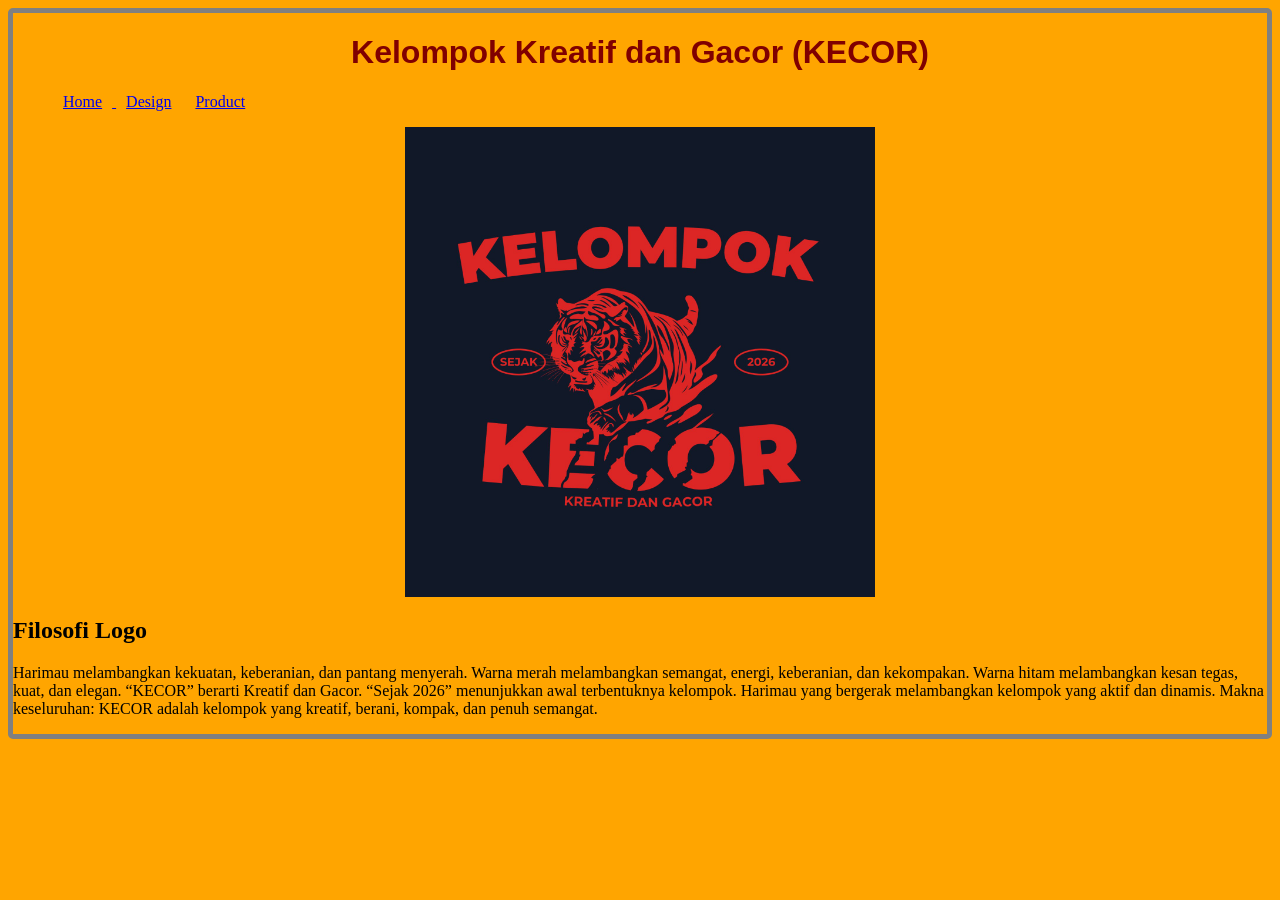
==== index.html @ 0687e15e "Update index.html" ====
<!DOCTYPE html>
<html>
<head>
  <link rel="stylesheet" href="./style.css">
  </head>
  <body>
    <h1>Kelompok Kreatif dan Gacor (KECOR)</h1>
    <ul>
    <li><a href="index.html">Home</li>
    <li><a href="about.html">Design</a></li>
    <li><a href="product.html">Product</a></li>
      </ul>
       <img src="logo kecor.jpeg"alt="Foto Profile" width="470">
  
      <h2> Filosofi Logo </h2>
  <p>Harimau melambangkan kekuatan, keberanian, dan pantang menyerah. Warna merah melambangkan semangat, energi, keberanian, dan kekompakan. Warna hitam melambangkan kesan tegas, kuat, dan elegan. “KECOR” berarti Kreatif dan Gacor. “Sejak 2026” menunjukkan awal terbentuknya kelompok. Harimau yang bergerak melambangkan kelompok yang aktif dan dinamis. Makna keseluruhan: KECOR adalah kelompok yang kreatif, berani, kompak, dan penuh semangat.
  </p>
</body>
</html>
---- style.css ----
h1 {text-align:center;
   color:maroon;
   font-family:arial;
   font-weight:bold;
   }
ul{list-style-type:none;
  }
body {background-color:orange;
     border:5px solid gray;
     border-radius:5px;
     }
li{display:inline;
  padding:10px;}
img{ display: block;
  margin-left: auto;
    margin-right: auto;
    width:200 px;
}
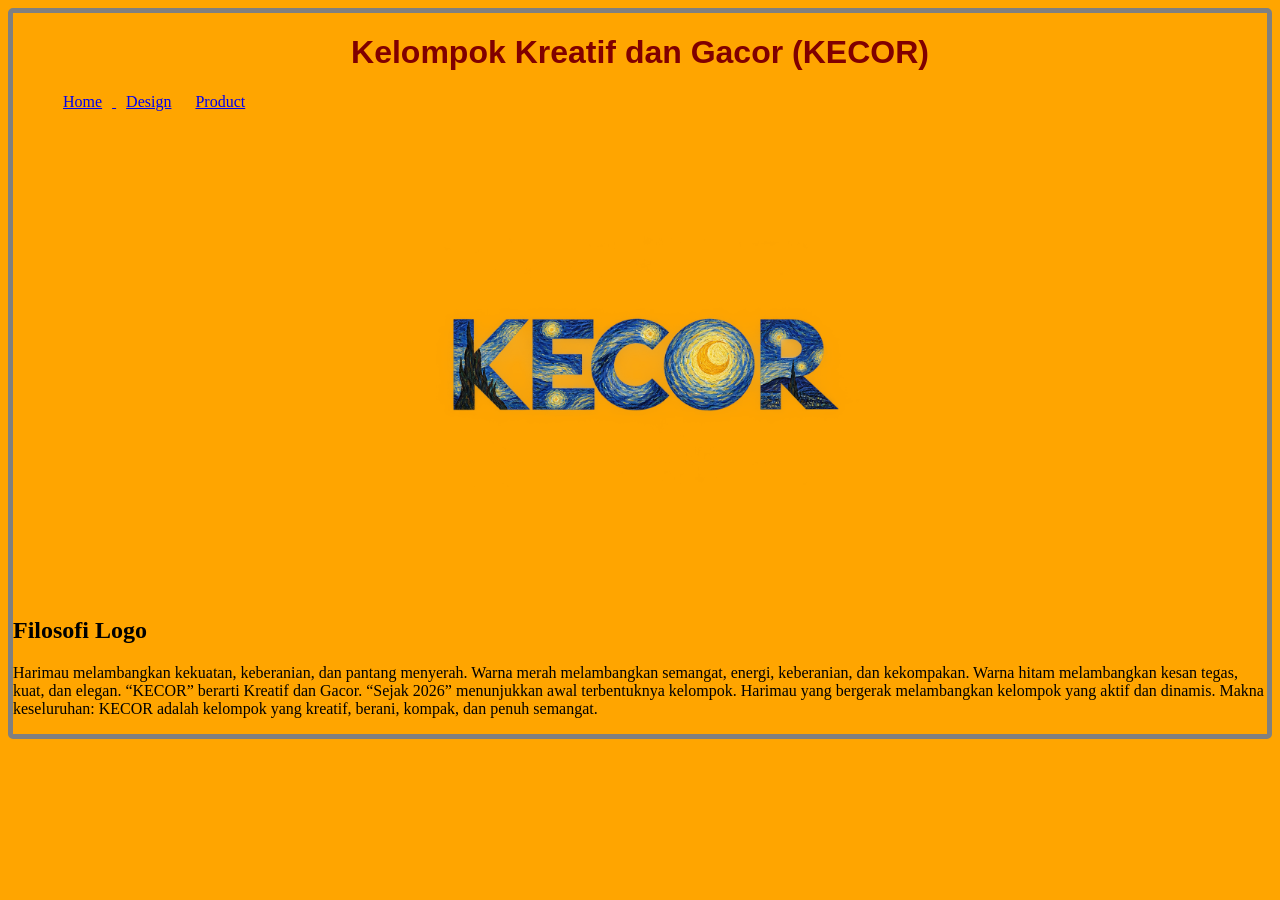
==== commit 21dca565: "Update index.html" ====
--- a/index.html
+++ b/index.html
@@ -10,7 +10,7 @@
     <li><a href="about.html">Design</a></li>
     <li><a href="product.html">Product</a></li>
       </ul>
-       <img src="logo kecor.jpeg"alt="Foto Profile" width="470">
+       <img src="Van Gogh–Inspired KECOR Wordmark.png"alt="Foto Profile" width="470">
   
       <h2> Filosofi Logo </h2>
   <p>Harimau melambangkan kekuatan, keberanian, dan pantang menyerah. Warna merah melambangkan semangat, energi, keberanian, dan kekompakan. Warna hitam melambangkan kesan tegas, kuat, dan elegan. “KECOR” berarti Kreatif dan Gacor. “Sejak 2026” menunjukkan awal terbentuknya kelompok. Harimau yang bergerak melambangkan kelompok yang aktif dan dinamis. Makna keseluruhan: KECOR adalah kelompok yang kreatif, berani, kompak, dan penuh semangat.
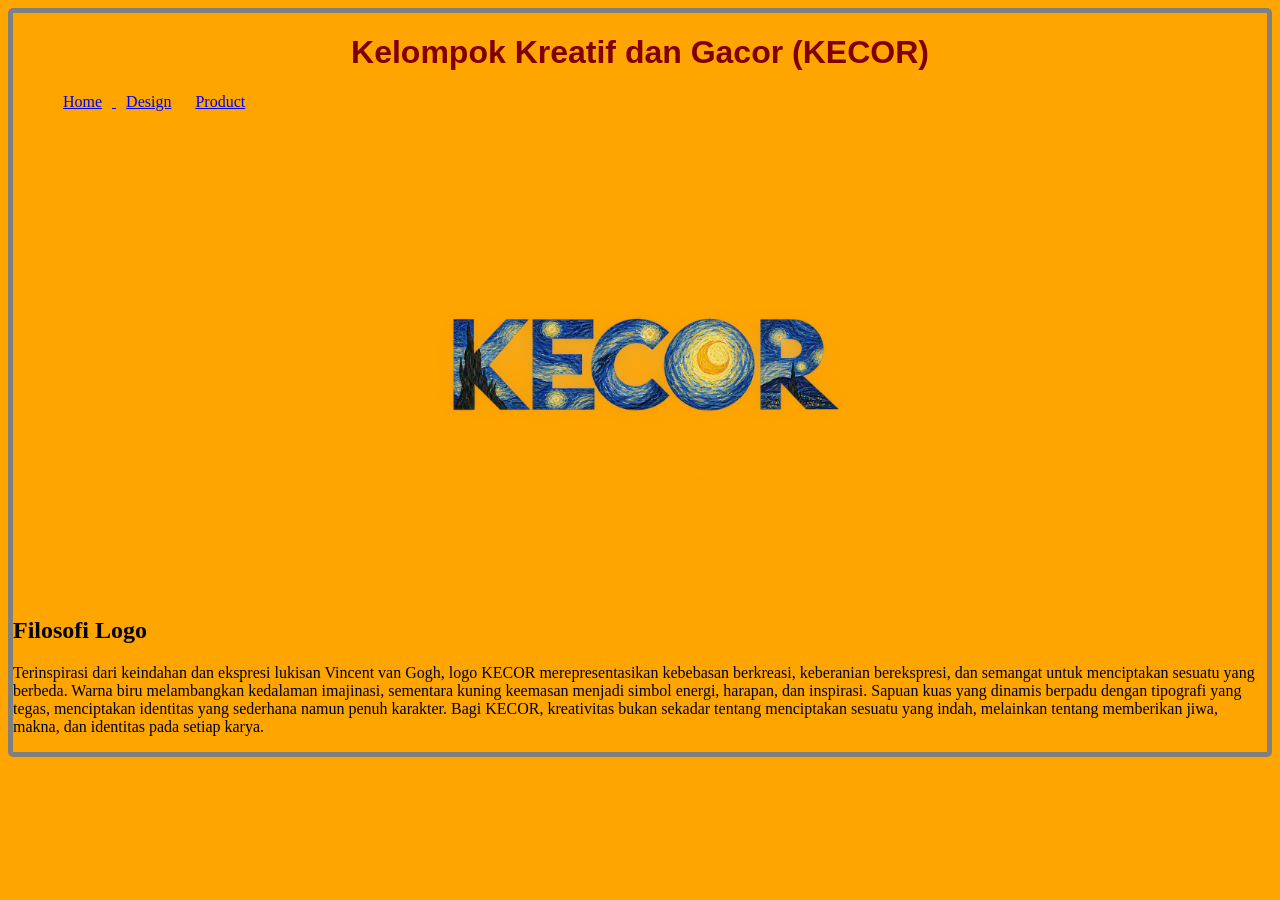
==== commit 5fbd6945: "index.html" ====
--- a/index.html
+++ b/index.html
@@ -13,7 +13,9 @@
        <img src="Van Gogh–Inspired KECOR Wordmark.png"alt="Foto Profile" width="470">
   
       <h2> Filosofi Logo </h2>
-  <p>Harimau melambangkan kekuatan, keberanian, dan pantang menyerah. Warna merah melambangkan semangat, energi, keberanian, dan kekompakan. Warna hitam melambangkan kesan tegas, kuat, dan elegan. “KECOR” berarti Kreatif dan Gacor. “Sejak 2026” menunjukkan awal terbentuknya kelompok. Harimau yang bergerak melambangkan kelompok yang aktif dan dinamis. Makna keseluruhan: KECOR adalah kelompok yang kreatif, berani, kompak, dan penuh semangat.
+  <p>Terinspirasi dari keindahan dan ekspresi lukisan Vincent van Gogh, logo KECOR merepresentasikan kebebasan berkreasi, keberanian berekspresi, dan semangat untuk menciptakan sesuatu yang berbeda. Warna biru melambangkan kedalaman imajinasi, sementara kuning keemasan menjadi simbol energi, harapan, dan inspirasi. Sapuan kuas yang dinamis berpadu dengan tipografi yang tegas, menciptakan identitas yang sederhana namun penuh karakter.
+
+Bagi KECOR, kreativitas bukan sekadar tentang menciptakan sesuatu yang indah, melainkan tentang memberikan jiwa, makna, dan identitas pada setiap karya.
   </p>
 </body>
 </html>
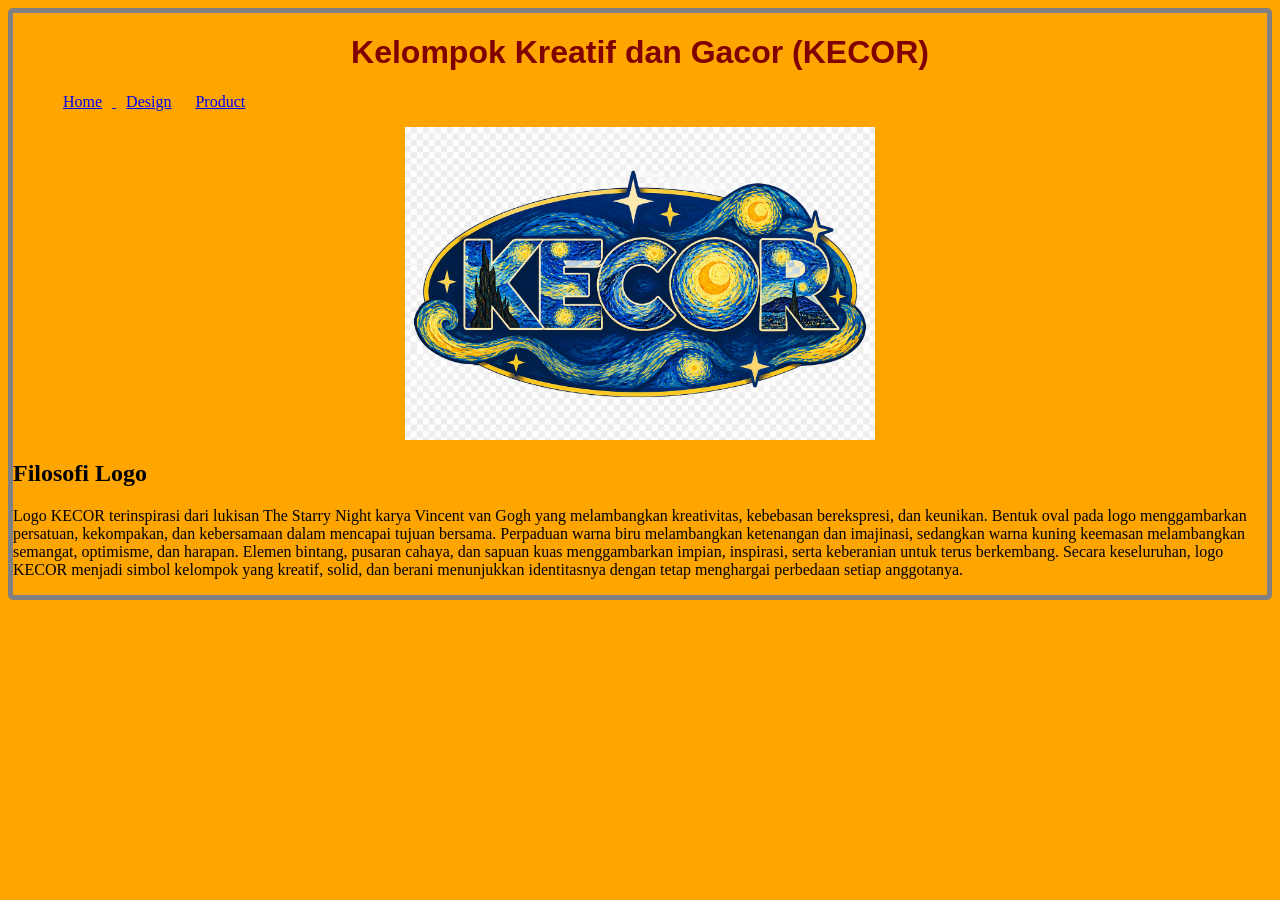
==== commit 0723dfe7: "Update index.html" ====
--- a/index.html
+++ b/index.html
@@ -10,12 +10,10 @@
     <li><a href="about.html">Design</a></li>
     <li><a href="product.html">Product</a></li>
       </ul>
-       <img src="Van Gogh–Inspired KECOR Wordmark.png"alt="Foto Profile" width="470">
+       <img src="Starry Night KECOR Emblem.png"alt="Foto Profile" width="470">
   
       <h2> Filosofi Logo </h2>
-  <p>Terinspirasi dari keindahan dan ekspresi lukisan Vincent van Gogh, logo KECOR merepresentasikan kebebasan berkreasi, keberanian berekspresi, dan semangat untuk menciptakan sesuatu yang berbeda. Warna biru melambangkan kedalaman imajinasi, sementara kuning keemasan menjadi simbol energi, harapan, dan inspirasi. Sapuan kuas yang dinamis berpadu dengan tipografi yang tegas, menciptakan identitas yang sederhana namun penuh karakter.
-
-Bagi KECOR, kreativitas bukan sekadar tentang menciptakan sesuatu yang indah, melainkan tentang memberikan jiwa, makna, dan identitas pada setiap karya.
+  <p>Logo KECOR terinspirasi dari lukisan The Starry Night karya Vincent van Gogh yang melambangkan kreativitas, kebebasan berekspresi, dan keunikan. Bentuk oval pada logo menggambarkan persatuan, kekompakan, dan kebersamaan dalam mencapai tujuan bersama. Perpaduan warna biru melambangkan ketenangan dan imajinasi, sedangkan warna kuning keemasan melambangkan semangat, optimisme, dan harapan. Elemen bintang, pusaran cahaya, dan sapuan kuas menggambarkan impian, inspirasi, serta keberanian untuk terus berkembang. Secara keseluruhan, logo KECOR menjadi simbol kelompok yang kreatif, solid, dan berani menunjukkan identitasnya dengan tetap menghargai perbedaan setiap anggotanya.
   </p>
 </body>
 </html>
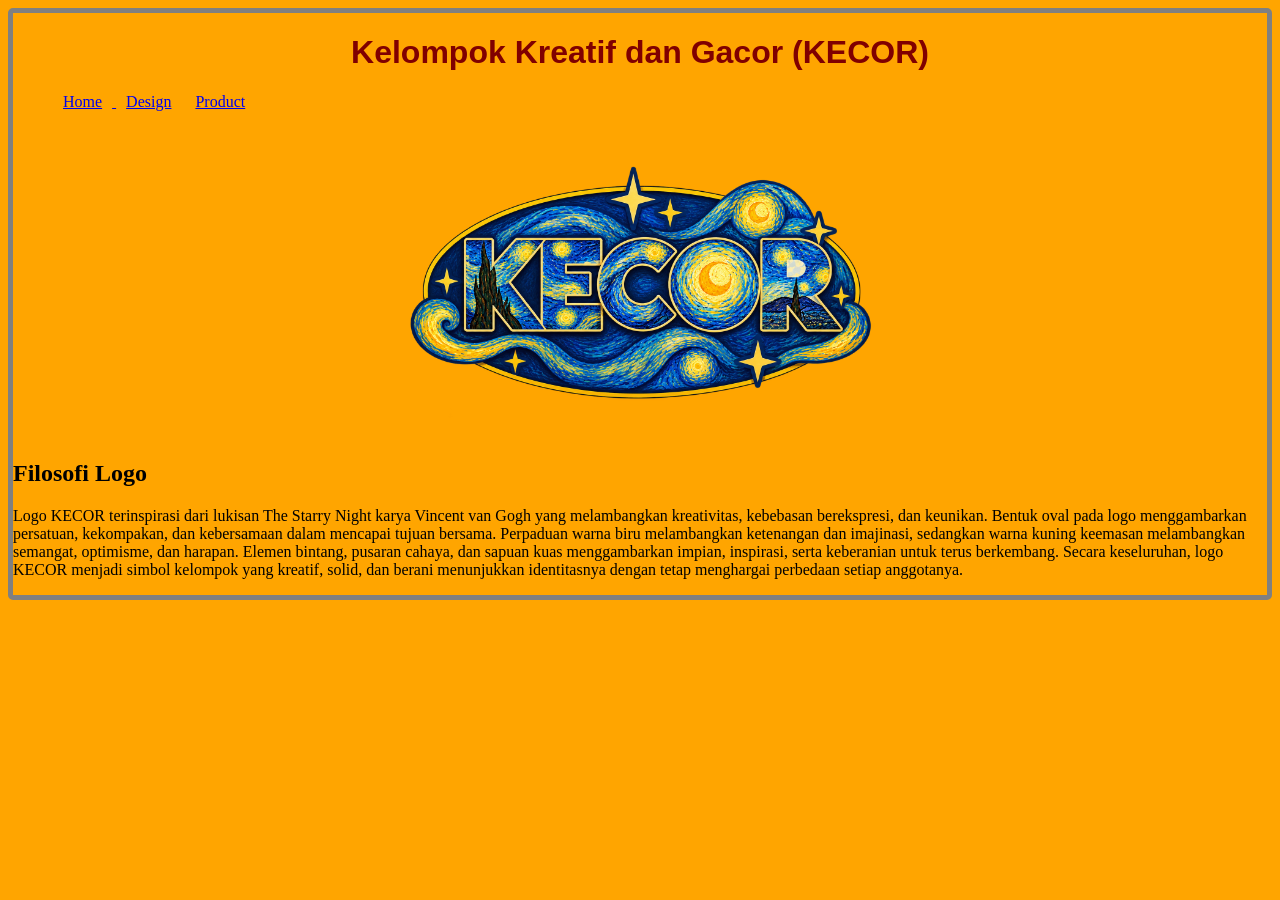
==== commit aa292aec: "Update index.html" ====
--- a/index.html
+++ b/index.html
@@ -10,7 +10,7 @@
     <li><a href="about.html">Design</a></li>
     <li><a href="product.html">Product</a></li>
       </ul>
-       <img src="Starry Night KECOR Emblem.png"alt="Foto Profile" width="470">
+       <img src="Van Gogh–Inspired KECOR Starry Emblem.png"alt="Foto Profile" width="470">
   
       <h2> Filosofi Logo </h2>
   <p>Logo KECOR terinspirasi dari lukisan The Starry Night karya Vincent van Gogh yang melambangkan kreativitas, kebebasan berekspresi, dan keunikan. Bentuk oval pada logo menggambarkan persatuan, kekompakan, dan kebersamaan dalam mencapai tujuan bersama. Perpaduan warna biru melambangkan ketenangan dan imajinasi, sedangkan warna kuning keemasan melambangkan semangat, optimisme, dan harapan. Elemen bintang, pusaran cahaya, dan sapuan kuas menggambarkan impian, inspirasi, serta keberanian untuk terus berkembang. Secara keseluruhan, logo KECOR menjadi simbol kelompok yang kreatif, solid, dan berani menunjukkan identitasnya dengan tetap menghargai perbedaan setiap anggotanya.
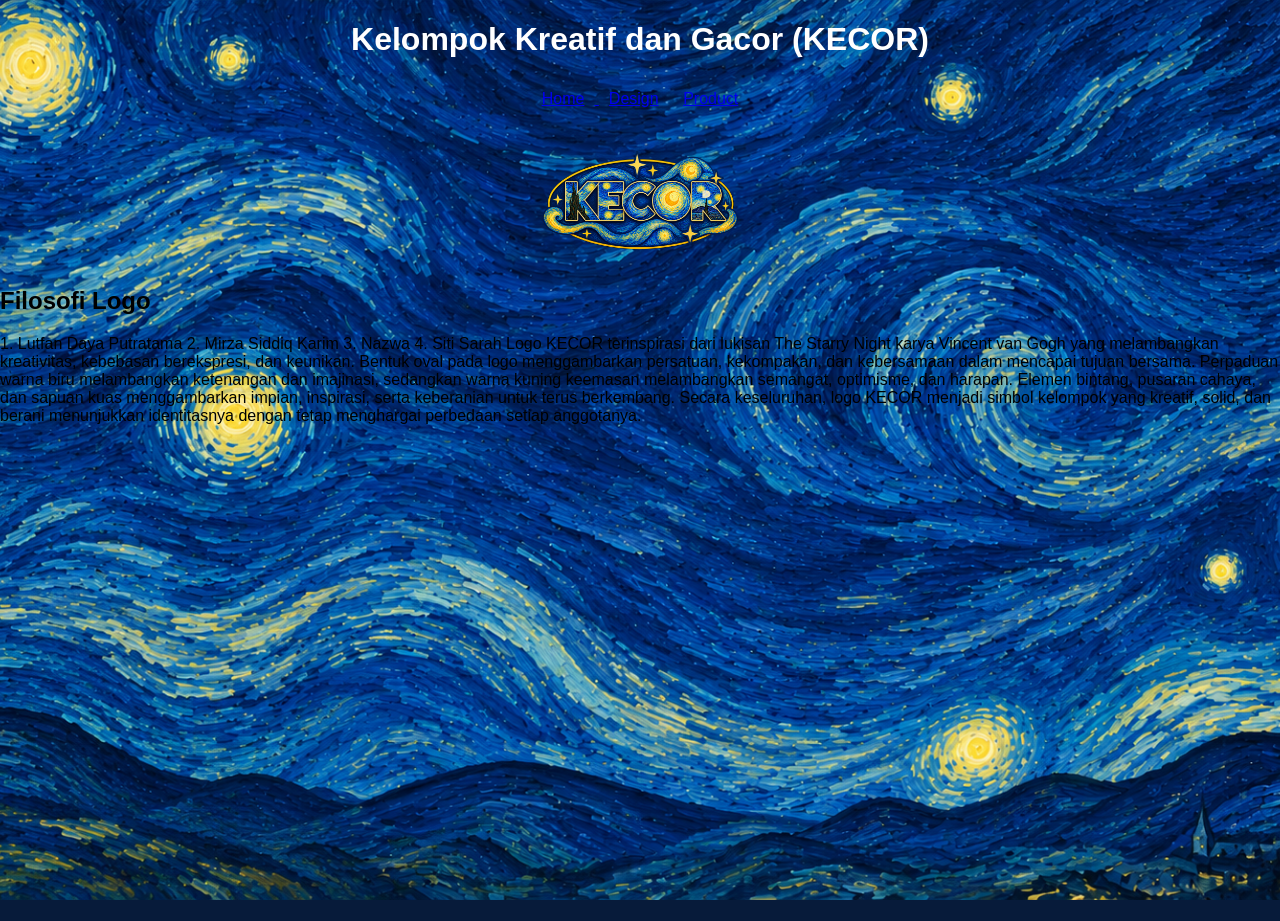
==== commit 3fe24076: "Update index.html" ====
--- a/index.html
+++ b/index.html
@@ -13,7 +13,11 @@
        <img src="Van Gogh–Inspired KECOR Starry Emblem.png"alt="Foto Profile" width="470">
   
       <h2> Filosofi Logo </h2>
-  <p>Logo KECOR terinspirasi dari lukisan The Starry Night karya Vincent van Gogh yang melambangkan kreativitas, kebebasan berekspresi, dan keunikan. Bentuk oval pada logo menggambarkan persatuan, kekompakan, dan kebersamaan dalam mencapai tujuan bersama. Perpaduan warna biru melambangkan ketenangan dan imajinasi, sedangkan warna kuning keemasan melambangkan semangat, optimisme, dan harapan. Elemen bintang, pusaran cahaya, dan sapuan kuas menggambarkan impian, inspirasi, serta keberanian untuk terus berkembang. Secara keseluruhan, logo KECOR menjadi simbol kelompok yang kreatif, solid, dan berani menunjukkan identitasnya dengan tetap menghargai perbedaan setiap anggotanya.
+  <p>1. Lutfan Daya Putratama
+     2. Mirza Siddiq Karim
+     3. Nazwa
+     4. Siti Sarah
+Logo KECOR terinspirasi dari lukisan The Starry Night karya Vincent van Gogh yang melambangkan kreativitas, kebebasan berekspresi, dan keunikan. Bentuk oval pada logo menggambarkan persatuan, kekompakan, dan kebersamaan dalam mencapai tujuan bersama. Perpaduan warna biru melambangkan ketenangan dan imajinasi, sedangkan warna kuning keemasan melambangkan semangat, optimisme, dan harapan. Elemen bintang, pusaran cahaya, dan sapuan kuas menggambarkan impian, inspirasi, serta keberanian untuk terus berkembang. Secara keseluruhan, logo KECOR menjadi simbol kelompok yang kreatif, solid, dan berani menunjukkan identitasnya dengan tetap menghargai perbedaan setiap anggotanya.
   </p>
 </body>
 </html>
--- a/style.css
+++ b/style.css
@@ -1,18 +1,46 @@
-h1 {text-align:center;
-   color:maroon;
-   font-family:arial;
-   font-weight:bold;
-   }
-ul{list-style-type:none;
-  }
-body {background-color:orange;
-     border:5px solid gray;
-     border-radius:5px;
-     }
-li{display:inline;
-  padding:10px;}
-img{ display: block;
-  margin-left: auto;
+
+/* Pengaturan halaman */
+body {
+    margin: 0;
+    min-height: 100vh;
+
+    /* Background lukisan Van Gogh */
+    background-color: #071B3A;
+    background-image: url("Van Gogh-Inspired Starry Night Panorama.png");
+    background-size: cover;
+    background-position: center;
+    background-repeat: no-repeat;
+    background-attachment: fixed;
+
+    /* Font halaman */
+    font-family: Arial, sans-serif;
+}
+
+/* Judul */
+h1 {
+    text-align: center;
+    color: white;
+    font-family: Arial, sans-serif;
+    font-weight: bold;
+}
+
+/* Menu navigasi */
+ul {
+    list-style-type: none;
+    padding: 0;
+    text-align: center;
+}
+
+li {
+    display: inline-block;
+    padding: 10px;
+}
+
+/* Gambar dan logo */
+img {
+    display: block;
+    margin-left: auto;
     margin-right: auto;
-    width:200 px;
+    width: 200px;
+    height: auto;
 }
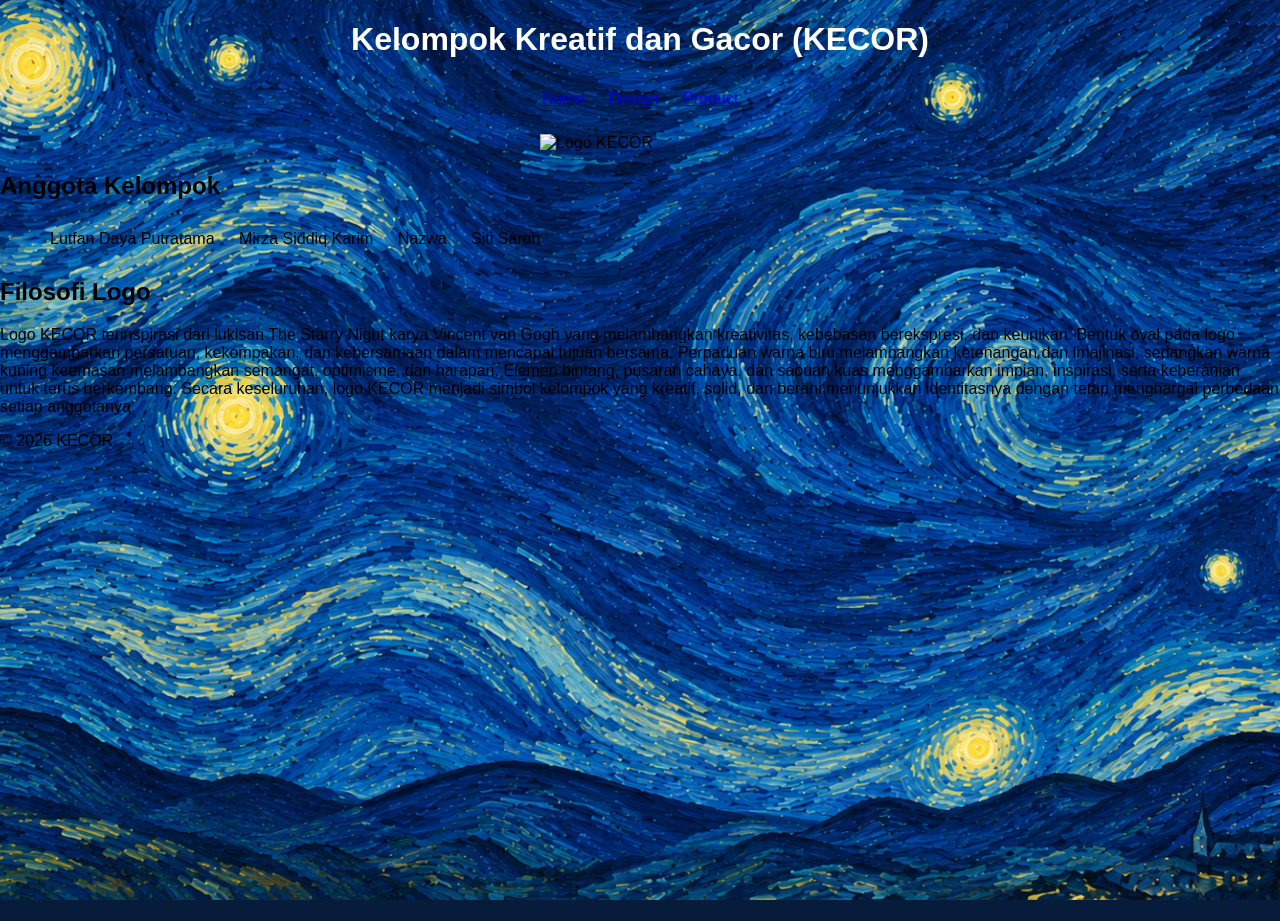
==== commit f9a6f833: "Update index.html" ====
--- a/index.html
+++ b/index.html
@@ -1,23 +1,49 @@
 <!DOCTYPE html>
-<html>
+<html lang="id">
 <head>
-  <link rel="stylesheet" href="./style.css">
-  </head>
-  <body>
+  <meta charset="UTF-8">
+  <meta name="viewport" content="width=device-width, initial-scale=1.0">
+  <title>KECOR - Kelompok Kreatif dan Gacor</title>
+  <link rel="preconnect" href="https://fonts.googleapis.com">
+  <link rel="preconnect" href="https://fonts.gstatic.com" crossorigin>
+  <link href="https://fonts.googleapis.com/css2?family=Cormorant+Garamond:ital,wght@0,500;0,600;1,500&family=Playfair+Display:ital,wght@0,600;0,800;1,600&display=swap" rel="stylesheet">
+  <link rel="stylesheet" href="style.css">
+</head>
+<body>
+
+  <header>
     <h1>Kelompok Kreatif dan Gacor (KECOR)</h1>
-    <ul>
-    <li><a href="index.html">Home</li>
-    <li><a href="about.html">Design</a></li>
-    <li><a href="product.html">Product</a></li>
+    <nav>
+      <ul>
+        <li><a href="index.html" class="active">Home</a></li>
+        <li><a href="about.html">Design</a></li>
+        <li><a href="product.html">Product</a></li>
       </ul>
-       <img src="Van Gogh–Inspired KECOR Starry Emblem.png"alt="Foto Profile" width="470">
-  
-      <h2> Filosofi Logo </h2>
-  <p>1. Lutfan Daya Putratama
-     2. Mirza Siddiq Karim
-     3. Nazwa
-     4. Siti Sarah
-Logo KECOR terinspirasi dari lukisan The Starry Night karya Vincent van Gogh yang melambangkan kreativitas, kebebasan berekspresi, dan keunikan. Bentuk oval pada logo menggambarkan persatuan, kekompakan, dan kebersamaan dalam mencapai tujuan bersama. Perpaduan warna biru melambangkan ketenangan dan imajinasi, sedangkan warna kuning keemasan melambangkan semangat, optimisme, dan harapan. Elemen bintang, pusaran cahaya, dan sapuan kuas menggambarkan impian, inspirasi, serta keberanian untuk terus berkembang. Secara keseluruhan, logo KECOR menjadi simbol kelompok yang kreatif, solid, dan berani menunjukkan identitasnya dengan tetap menghargai perbedaan setiap anggotanya.
-  </p>
+    </nav>
+  </header>
+
+  <main>
+    <img class="logo" src="Van Gogh-Inspired KECOR Starry Emblem.png" alt="Logo KECOR">
+
+    <section class="card">
+      <h2>Anggota Kelompok</h2>
+      <ol class="anggota">
+        <li>Lutfan Daya Putratama</li>
+        <li>Mirza Siddiq Karim</li>
+        <li>Nazwa</li>
+        <li>Siti Sarah</li>
+      </ol>
+    </section>
+
+    <section class="card">
+      <h2>Filosofi Logo</h2>
+      <p>
+        Logo KECOR terinspirasi dari lukisan The Starry Night karya Vincent van Gogh yang melambangkan kreativitas, kebebasan berekspresi, dan keunikan. Bentuk oval pada logo menggambarkan persatuan, kekompakan, dan kebersamaan dalam mencapai tujuan bersama. Perpaduan warna biru melambangkan ketenangan dan imajinasi, sedangkan warna kuning keemasan melambangkan semangat, optimisme, dan harapan. Elemen bintang, pusaran cahaya, dan sapuan kuas menggambarkan impian, inspirasi, serta keberanian untuk terus berkembang. Secara keseluruhan, logo KECOR menjadi simbol kelompok yang kreatif, solid, dan berani menunjukkan identitasnya dengan tetap menghargai perbedaan setiap anggotanya.
+      </p>
+    </section>
+  </main>
+
+  <footer>&copy; 2026 KECOR</footer>
+
 </body>
 </html>
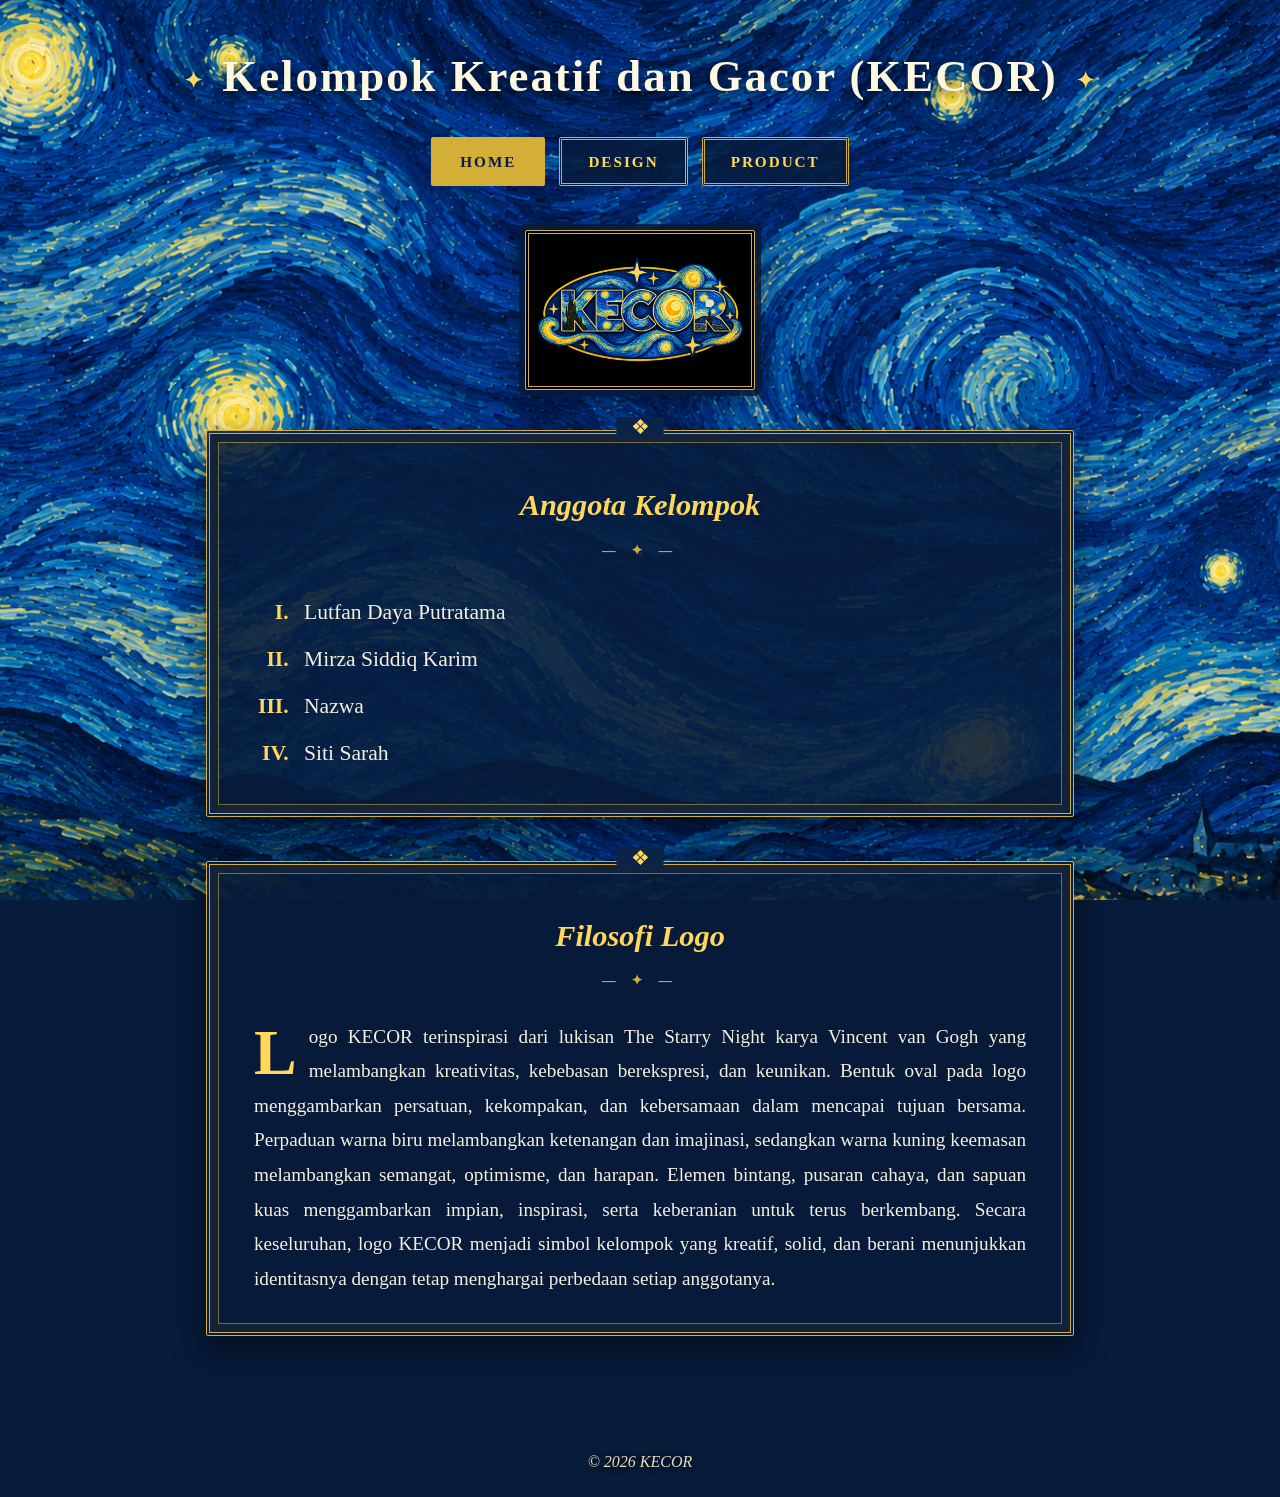
==== commit 21b899e9: "Update index.html" ====
--- a/index.html
+++ b/index.html
@@ -23,7 +23,7 @@
   </header>
 
   <main>
-    <img class="logo" src="Van Gogh-Inspired KECOR Starry Emblem.png" alt="Logo KECOR">
+    <img class="logo" src="Van Gogh–Inspired KECOR Starry Emblem.png"alt="Logo KECOR">
 
     <section class="card">
       <h2>Anggota Kelompok</h2>
--- a/style.css
+++ b/style.css
@@ -1,10 +1,11 @@
-
-/* Pengaturan halaman */
+* {
+    box-sizing: border-box;
+}
+
 body {
     margin: 0;
     min-height: 100vh;
 
-    /* Background lukisan Van Gogh */
     background-color: #071B3A;
     background-image: url("Van Gogh-Inspired Starry Night Panorama.png");
     background-size: cover;
@@ -12,35 +13,188 @@
     background-repeat: no-repeat;
     background-attachment: fixed;
 
-    /* Font halaman */
-    font-family: Arial, sans-serif;
-}
-
-/* Judul */
+    font-family: "Cormorant Garamond", Georgia, "Times New Roman", serif;
+    font-size: 1.2rem;
+    color: #f5efe0;
+    line-height: 1.8;
+}
+
+header {
+    padding: 36px 16px 8px;
+    text-align: center;
+}
+
 h1 {
+    margin: 0 0 20px;
+    font-family: "Playfair Display", Georgia, "Times New Roman", serif;
+    font-size: clamp(1.6rem, 4.5vw, 2.8rem);
+    font-weight: 800;
+    letter-spacing: 2px;
+    color: #fff8e1;
+    text-shadow: 0 3px 12px rgba(0, 0, 0, 0.8);
+}
+
+h1::before,
+h1::after {
+    content: "✦";
+    color: #ffd75a;
+    font-size: 0.5em;
+    vertical-align: middle;
+    margin: 0 18px;
+}
+
+nav ul {
+    list-style: none;
+    margin: 0;
+    padding: 0;
+    display: flex;
+    justify-content: center;
+    flex-wrap: wrap;
+    gap: 14px;
+}
+
+nav a {
+    display: inline-block;
+    padding: 8px 26px;
+    background: rgba(7, 27, 58, 0.85);
+    border: 3px double #d4af37;
+    border-radius: 2px;
+    color: #ffd75a;
+    text-decoration: none;
+    font-family: "Playfair Display", Georgia, serif;
+    font-size: 0.95rem;
+    font-weight: 600;
+    letter-spacing: 2px;
+    text-transform: uppercase;
+    transition: background 0.3s, color 0.3s;
+}
+
+nav a:hover,
+nav a.active {
+    background: #d4af37;
+    color: #071B3A;
+}
+
+main {
+    max-width: 900px;
+    margin: 0 auto;
+    padding: 28px 16px 48px;
+}
+
+.logo {
+    display: block;
+    margin: 8px auto 40px;
+    width: 230px;
+    max-width: 70%;
+    height: auto;
+    padding: 6px;
+    background: #000;
+    border: 4px double #d4af37;
+    border-radius: 2px;
+    box-shadow: 0 0 0 6px rgba(7, 27, 58, 0.85),
+                0 10px 30px rgba(0, 0, 0, 0.6);
+}
+
+.card {
+    position: relative;
+    background: rgba(7, 27, 58, 0.88);
+    border: 4px double #d4af37;
+    border-radius: 2px;
+    padding: 44px 44px 36px;
+    margin-bottom: 44px;
+    box-shadow: inset 0 0 0 8px rgba(7, 27, 58, 0.9),
+                inset 0 0 0 9px rgba(212, 175, 55, 0.55),
+                0 12px 32px rgba(0, 0, 0, 0.55);
+}
+
+.card::before {
+    content: "❖";
+    position: absolute;
+    top: -17px;
+    left: 50%;
+    transform: translateX(-50%);
+    padding: 0 14px;
+    background: #0a2347;
+    color: #ffd75a;
+    font-size: 1.3rem;
+    line-height: 1;
+}
+
+.card h2 {
+    margin: 0 0 26px;
     text-align: center;
-    color: white;
-    font-family: Arial, sans-serif;
-    font-weight: bold;
-}
-
-/* Menu navigasi */
-ul {
-    list-style-type: none;
-    padding: 0;
+    font-family: "Playfair Display", Georgia, serif;
+    font-style: italic;
+    font-weight: 600;
+    font-size: 1.9rem;
+    color: #ffd75a;
+}
+
+.card h2::after {
+    content: "— ✦ —";
+    display: block;
+    margin-top: 6px;
+    font-style: normal;
+    font-size: 0.85rem;
+    letter-spacing: 6px;
+    color: #d4af37;
+}
+
+.card p {
+    margin: 0;
+    text-align: justify;
+}
+
+.card p::first-letter {
+    float: left;
+    font-family: "Playfair Display", Georgia, serif;
+    font-size: 4rem;
+    font-weight: 800;
+    line-height: 0.85;
+    padding: 6px 12px 0 0;
+    color: #ffd75a;
+}
+
+.anggota {
+    margin: 0;
+    padding: 0 0 0 40px;
+    list-style: upper-roman;
+    font-size: 1.35rem;
+}
+
+.anggota li {
+    padding: 4px 0 4px 10px;
+}
+
+.anggota li::marker {
+    color: #ffd75a;
+    font-weight: 600;
+}
+
+footer {
     text-align: center;
-}
-
-li {
-    display: inline-block;
-    padding: 10px;
-}
-
-/* Gambar dan logo */
-img {
-    display: block;
-    margin-left: auto;
-    margin-right: auto;
-    width: 200px;
-    height: auto;
-}
+    padding: 20px;
+    font-style: italic;
+    font-size: 1rem;
+    color: #e8dcc0;
+    text-shadow: 0 1px 6px rgba(0, 0, 0, 0.9);
+}
+
+@media (max-width: 600px) {
+    body {
+        font-size: 1.1rem;
+    }
+
+    .card {
+        padding: 36px 22px 26px;
+    }
+
+    .card p {
+        text-align: left;
+    }
+
+    h1::before,
+    h1::after {
+        display: none;
+    }
+}
